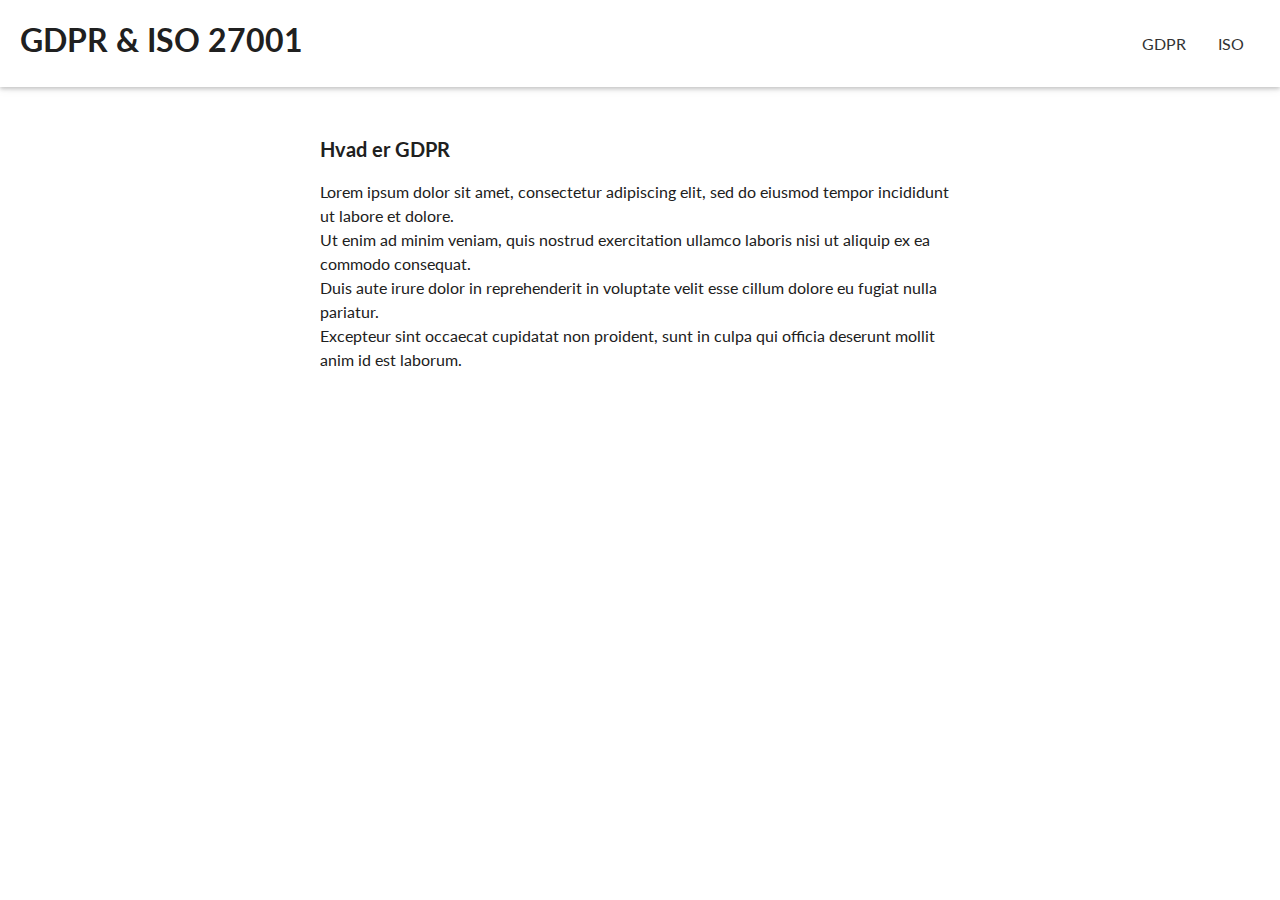
==== gdpr.html @ 6a45ba1f "changes" ====
<html>
<head>
    <title>Infosite</title>
    <meta charset='utf-8'>
    <link rel="stylesheet" href="style.css">
    <link href="https://fonts.googleapis.com/css?family=Lato&display=swap" rel="stylesheet">
</head>
    
<body>

    <header>
        <h1><a href="index.html">GDPR & ISO 27001</a></h1>
        <nav>
            <ul>
                <li><a href="gdpr.html">GDPR</a></li>
                <li><a href="iso.html">ISO</a></li>
            </ul>
        </nav>
    </header>

    <div class="content">
        <h2>Hvad er GDPR</h2>
        <br>
        <p>
            Lorem ipsum dolor sit amet, consectetur adipiscing elit, sed do eiusmod tempor incididunt ut labore et dolore.<br> 
            Ut enim ad minim veniam, quis nostrud exercitation ullamco laboris nisi ut aliquip ex ea commodo consequat.<br>
            Duis aute irure dolor in reprehenderit in voluptate velit esse cillum dolore eu fugiat nulla pariatur.<br>
            Excepteur sint occaecat cupidatat non proident, sunt in culpa qui officia deserunt mollit anim id est laborum.    
        </p>    
    </div>

<footer>
</footer>

</body>
    
</html>
---- style.css ----
*{
    box-sizing: border-box;
    padding: 0;
    margin: 0;
  }

body {
  font-family: 'Lato', sans-serif;
  background-color: #fff;
}

header {
    text-align: left;
    padding: 20px;
    background: #fff;
    display: flex;
    justify-content: space-between;
    box-shadow: 0 2px 4px 0 rgba(0, 0, 0, 0.2), 0 3px 10px 0 rgba(0, 0, 0, 0.05);
  
}

.headerImage {
    background-image: url("images/header.png"); 
    height: 500px;
    background-position: center;
    background-repeat: no-repeat;
    background-size: cover;
}

.content {
    padding-top: 50px;
    padding-left: 25%;
    padding-right: 25%;
    padding-bottom: 50px;
}

h1 a {
    text-decoration: none;
    color: #202020;
}

h2 {
    font-size: 20px;
    color: #202020;
}

p {
    font-size: 16px;
    color: #202020; 
    line-height: 1.5em;
}

ul {
    list-style-type: none;
    padding: 0;
    display: flex;
}

li {
    float: left;
}
  
  li a {
    display: block;
    color: #333;
    padding: 14px 16px;
    text-decoration: none;
}

li a:hover {
    color: #ccc;
}
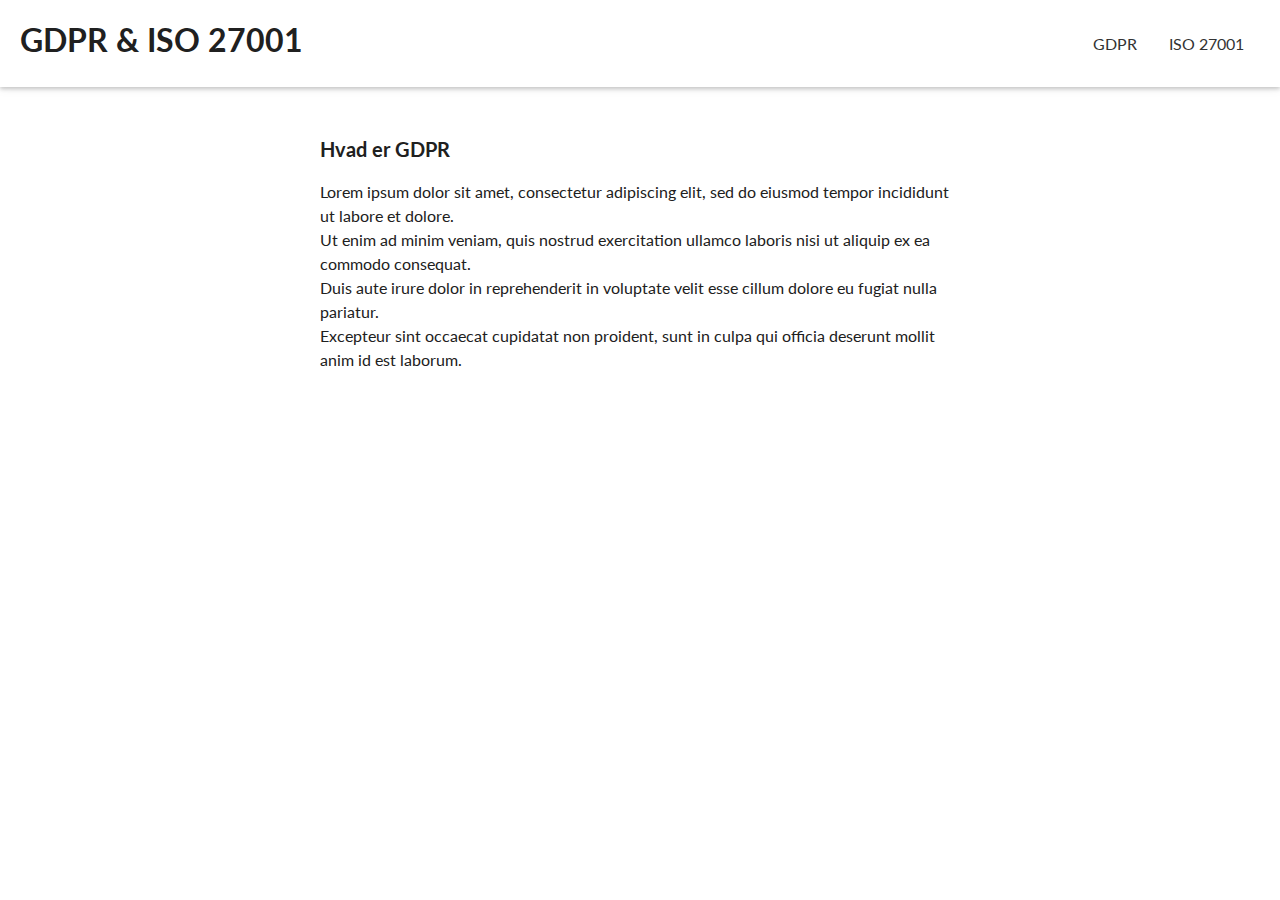
==== commit dca2000d: "changes" ====
--- a/gdpr.html
+++ b/gdpr.html
@@ -13,7 +13,7 @@
         <nav>
             <ul>
                 <li><a href="gdpr.html">GDPR</a></li>
-                <li><a href="iso.html">ISO</a></li>
+                <li><a href="iso.html">ISO 27001</a></li>
             </ul>
         </nav>
     </header>
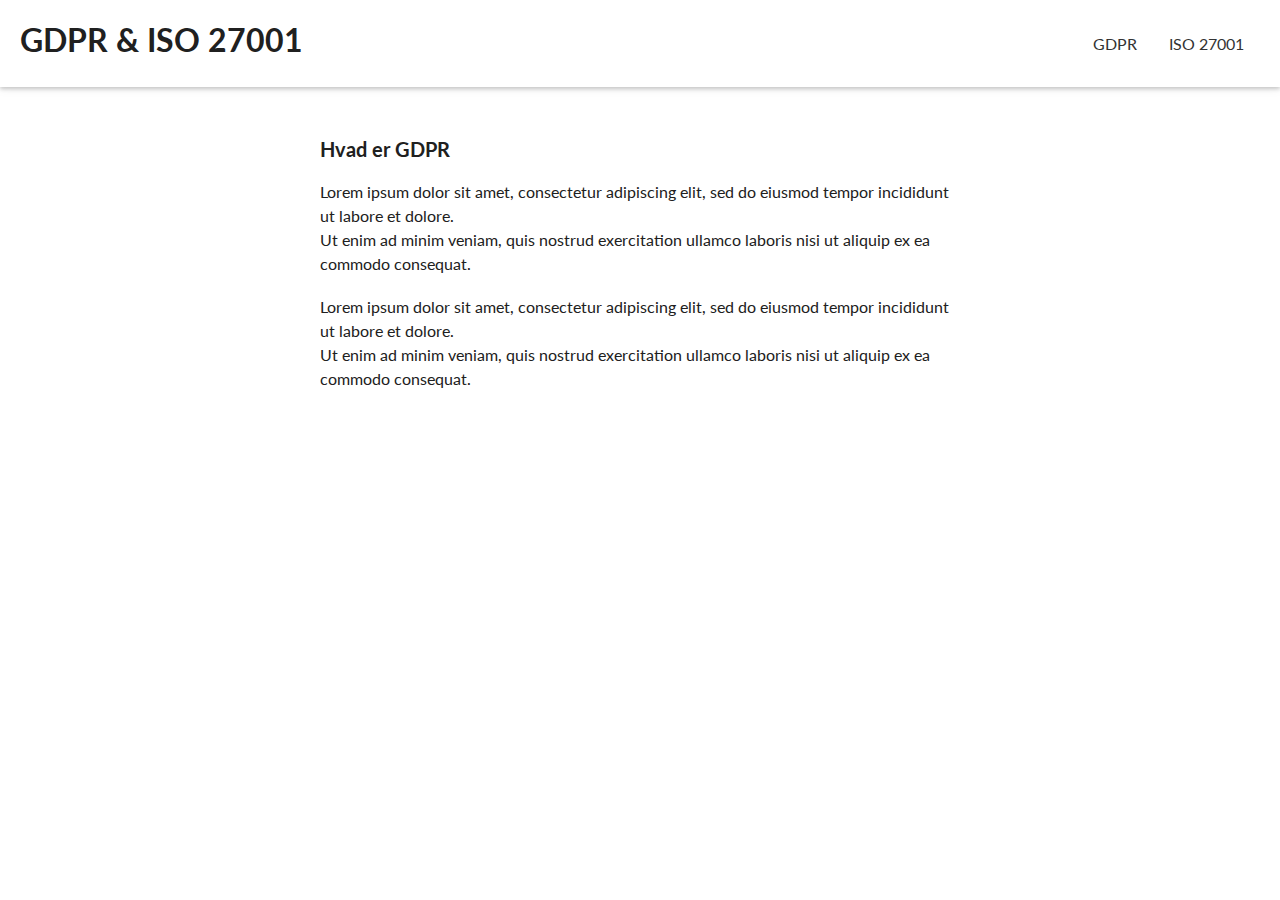
==== commit 699ae696: "changes" ====
--- a/gdpr.html
+++ b/gdpr.html
@@ -23,10 +23,13 @@
         <br>
         <p>
             Lorem ipsum dolor sit amet, consectetur adipiscing elit, sed do eiusmod tempor incididunt ut labore et dolore.<br> 
-            Ut enim ad minim veniam, quis nostrud exercitation ullamco laboris nisi ut aliquip ex ea commodo consequat.<br>
-            Duis aute irure dolor in reprehenderit in voluptate velit esse cillum dolore eu fugiat nulla pariatur.<br>
-            Excepteur sint occaecat cupidatat non proident, sunt in culpa qui officia deserunt mollit anim id est laborum.    
-        </p>    
+            Ut enim ad minim veniam, quis nostrud exercitation ullamco laboris nisi ut aliquip ex ea commodo consequat.  
+        </p>
+        <br>
+        <p>
+            Lorem ipsum dolor sit amet, consectetur adipiscing elit, sed do eiusmod tempor incididunt ut labore et dolore.<br> 
+            Ut enim ad minim veniam, quis nostrud exercitation ullamco laboris nisi ut aliquip ex ea commodo consequat.  
+        </p>   
     </div>
 
 <footer>
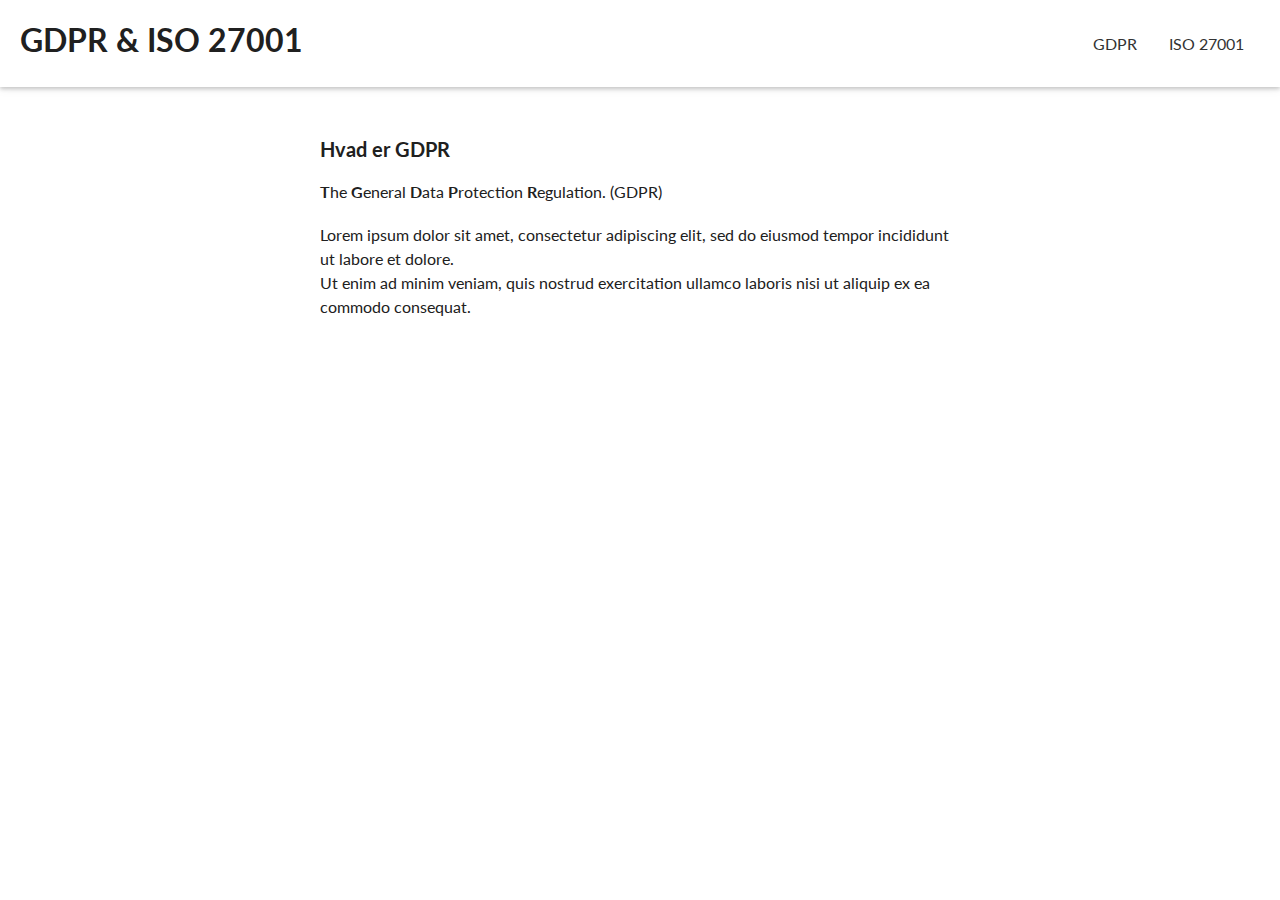
==== commit 5ac7f0ec: "changes" ====
--- a/gdpr.html
+++ b/gdpr.html
@@ -22,8 +22,7 @@
         <h2>Hvad er GDPR</h2>
         <br>
         <p>
-            Lorem ipsum dolor sit amet, consectetur adipiscing elit, sed do eiusmod tempor incididunt ut labore et dolore.<br> 
-            Ut enim ad minim veniam, quis nostrud exercitation ullamco laboris nisi ut aliquip ex ea commodo consequat.  
+            <b>T</b>he <b>G</b>eneral <b>D</b>ata <b>P</b>rotection <b>R</b>egulation. (GDPR)
         </p>
         <br>
         <p>
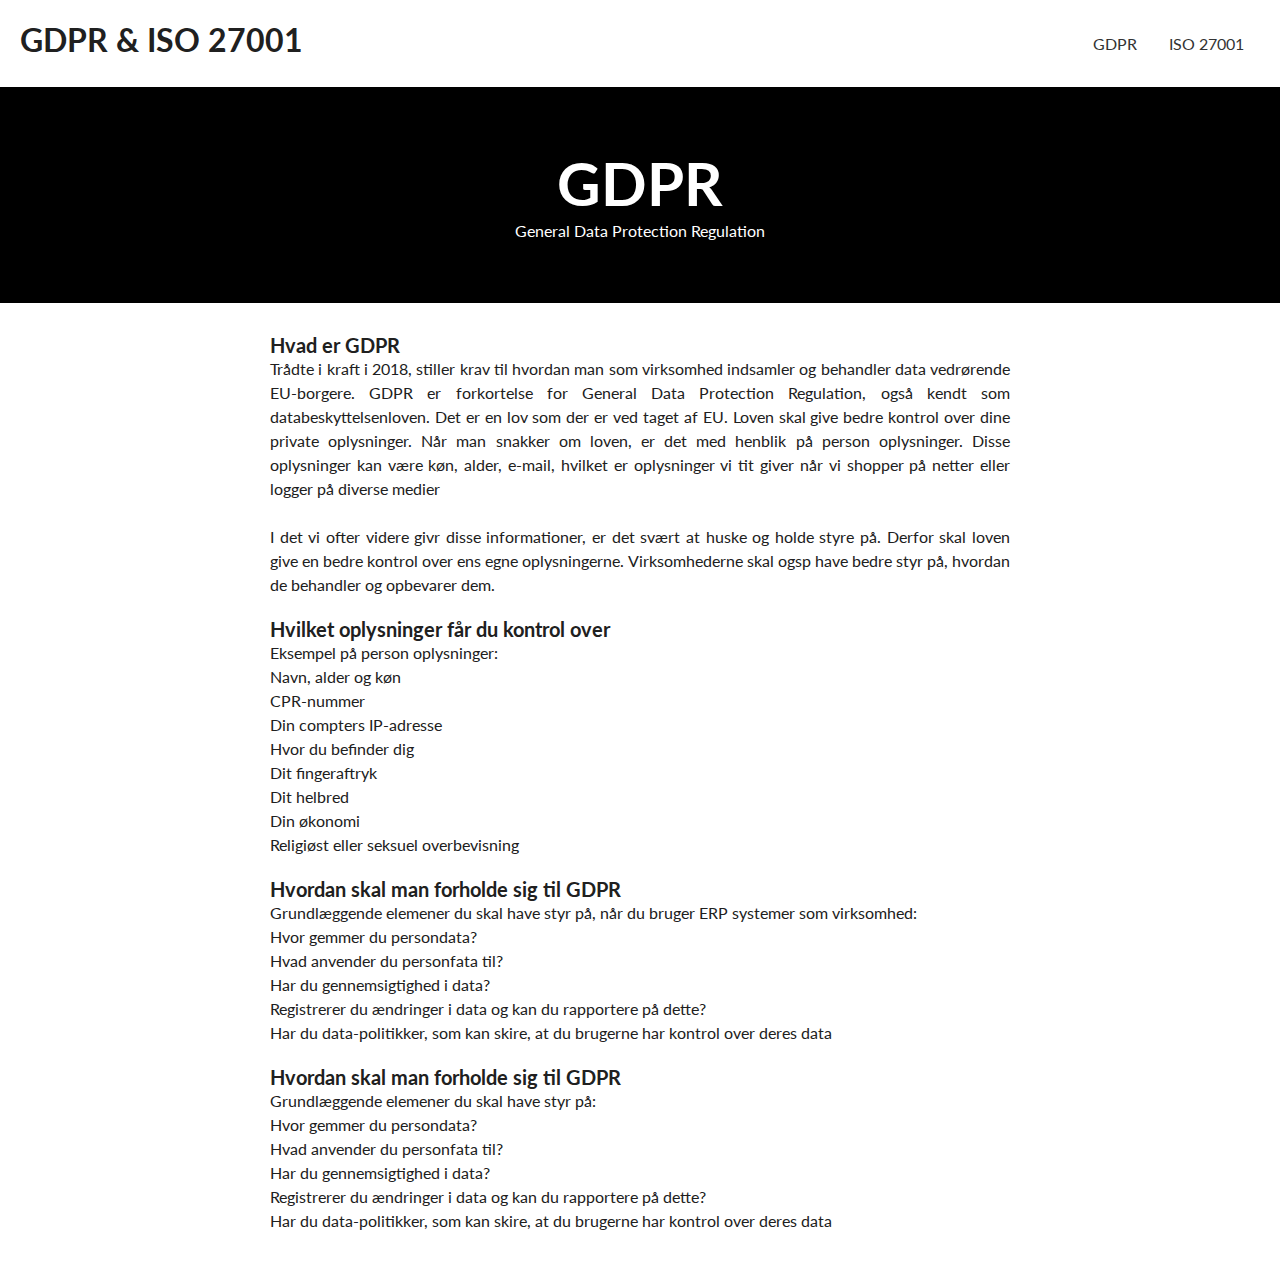
==== commit b5fc4476: "Hanna håber det virker hahah" ====
--- a/gdpr.html
+++ b/gdpr.html
@@ -18,17 +18,60 @@
         </nav>
     </header>
 
-    <div class="content">
-        <h2>Hvad er GDPR</h2>
-        <br>
-        <p>
-            <b>T</b>he <b>G</b>eneral <b>D</b>ata <b>P</b>rotection <b>R</b>egulation. (GDPR)
-        </p>
-        <br>
-        <p>
-            Lorem ipsum dolor sit amet, consectetur adipiscing elit, sed do eiusmod tempor incididunt ut labore et dolore.<br> 
-            Ut enim ad minim veniam, quis nostrud exercitation ullamco laboris nisi ut aliquip ex ea commodo consequat.  
-        </p>   
+    <div class="hgdpr">
+        <h1>GDPR</h1>
+        <p class="hvid">General Data Protection Regulation</p>
+    </div>
+      
+    <div class="content1">
+        <div class="info">
+            <h2>Hvad er GDPR</h2>
+            <p> Trådte i kraft i 2018, stiller krav til hvordan man som virksomhed indsamler og behandler data vedrørende
+                EU-borgere.
+                GDPR er forkortelse for General Data Protection Regulation, også kendt som databeskyttelsenloven.
+                Det er en lov som der er ved taget af EU. Loven skal give bedre kontrol over dine private oplysninger. Når
+                man snakker om loven, er det med henblik på person oplysninger. Disse oplysninger kan være køn, alder,
+                e-mail, hvilket er oplysninger vi tit giver når vi shopper på
+                netter eller logger på diverse medier
+                <br><br>
+                I det vi ofter videre givr disse informationer, er det svært at huske og holde styre på. Derfor skal loven
+                give en bedre kontrol over ens egne oplysningerne.
+                Virksomhederne skal ogsp have bedre styr på, hvordan de behandler og opbevarer dem.
+            </p>
+        </div>
+        <div class="info">
+            <h2>Hvilket oplysninger får du kontrol over</h2>
+            <p>Eksempel på person oplysninger:</p>
+                <p>Navn, alder og køn</p>
+                <p>CPR-nummer</p>
+                <p>Din compters IP-adresse</p>
+                <p>Hvor du befinder dig</p>
+                <p>Dit fingeraftryk</p>
+                <p>Dit helbred</p>
+                <p>Din økonomi</p>
+                <p>Religiøst eller seksuel overbevisning</p>
+        </div>
+    
+        <div class="info">
+            <h2>Hvordan skal man forholde sig til GDPR</h2>
+            <p>Grundlæggende elemener du skal have styr på, når du bruger ERP systemer som virksomhed:</p>
+                <p>Hvor gemmer du persondata?</p>
+                <p>Hvad anvender du personfata til?</p>
+                <p>Har du gennemsigtighed i data?</p>
+                <p>Registrerer du ændringer i data og kan du rapportere på dette?</p>
+                <p>Har du data-politikker, som kan skire, at du brugerne har kontrol over deres data </p>
+        </div>
+
+
+        <div class="info">
+            <h2>Hvordan skal man forholde sig til GDPR</h2>
+            <p>Grundlæggende elemener du skal have styr på:</p>
+                <p>Hvor gemmer du persondata?</p>
+                <p>Hvad anvender du personfata til?</p>
+                <p>Har du gennemsigtighed i data?</p>
+                <p>Registrerer du ændringer i data og kan du rapportere på dette?</p>
+                <p>Har du data-politikker, som kan skire, at du brugerne har kontrol over deres data </p>
+        </div>
     </div>
 
 <footer>
--- a/style.css
+++ b/style.css
@@ -69,4 +69,29 @@
 
 li a:hover {
     color: #ccc;
+}
+
+.hgdpr {
+    padding: 60px;
+    text-align: center;
+    background: black;
+    color: white;
+    font-size: 30px;
+  }
+  
+  /* Page Content */
+  .content1 {
+    padding:20px;
+    max-width: 800px;
+    margin: 0 auto;
+    text-align: justify;
+}
+
+  .info{
+      padding: 10px;
+      text-align: justify;
+      }
+   
+.hvid{
+    color: white;
 }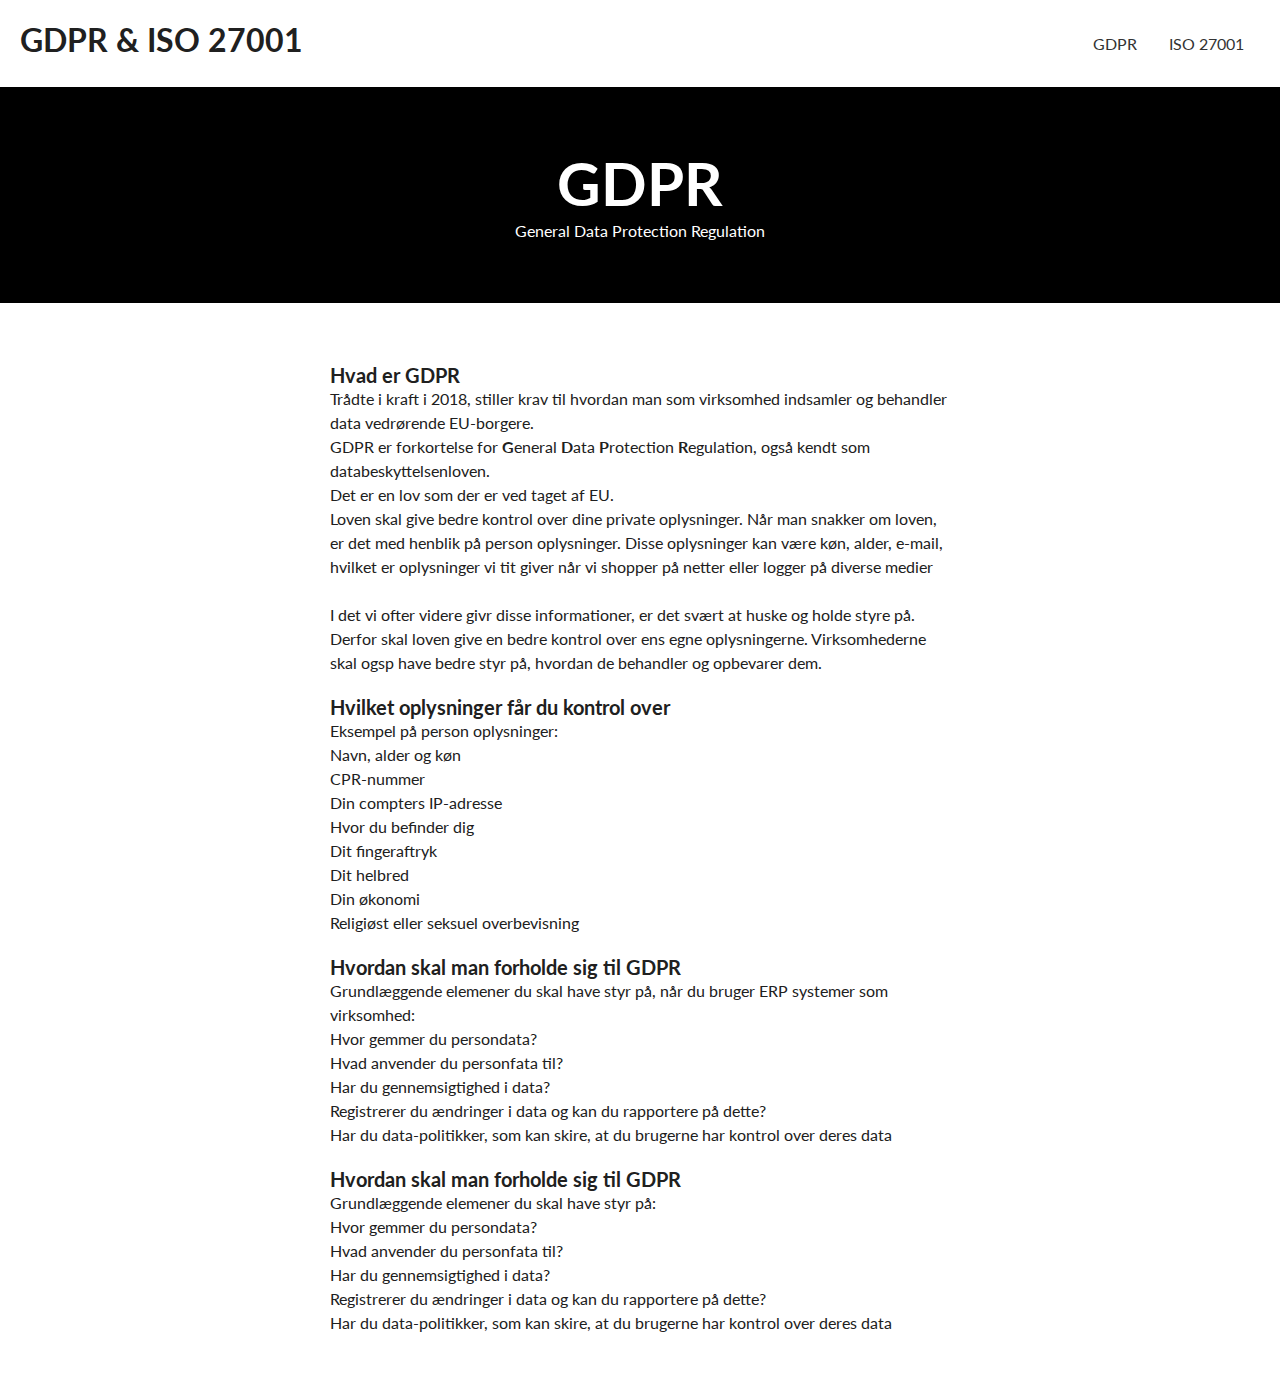
==== commit f7280a47: "det virker!" ====
--- a/gdpr.html
+++ b/gdpr.html
@@ -23,13 +23,14 @@
         <p class="hvid">General Data Protection Regulation</p>
     </div>
       
-    <div class="content1">
+    <div class="content">
         <div class="info">
             <h2>Hvad er GDPR</h2>
             <p> Trådte i kraft i 2018, stiller krav til hvordan man som virksomhed indsamler og behandler data vedrørende
-                EU-borgere.
-                GDPR er forkortelse for General Data Protection Regulation, også kendt som databeskyttelsenloven.
-                Det er en lov som der er ved taget af EU. Loven skal give bedre kontrol over dine private oplysninger. Når
+                EU-borgere.<br>
+                GDPR er forkortelse for <b>G</b>eneral <b>D</b>ata <b>P</b>rotection <b>R</b>egulation, også kendt som databeskyttelsenloven.<br>
+                Det er en lov som der er ved taget af EU.<br>
+                Loven skal give bedre kontrol over dine private oplysninger. Når
                 man snakker om loven, er det med henblik på person oplysninger. Disse oplysninger kan være køn, alder,
                 e-mail, hvilket er oplysninger vi tit giver når vi shopper på
                 netter eller logger på diverse medier
--- a/style.css
+++ b/style.css
@@ -77,20 +77,11 @@
     background: black;
     color: white;
     font-size: 30px;
-  }
-  
-  /* Page Content */
-  .content1 {
-    padding:20px;
-    max-width: 800px;
-    margin: 0 auto;
-    text-align: justify;
 }
 
-  .info{
+.info{
       padding: 10px;
-      text-align: justify;
-      }
+}
    
 .hvid{
     color: white;
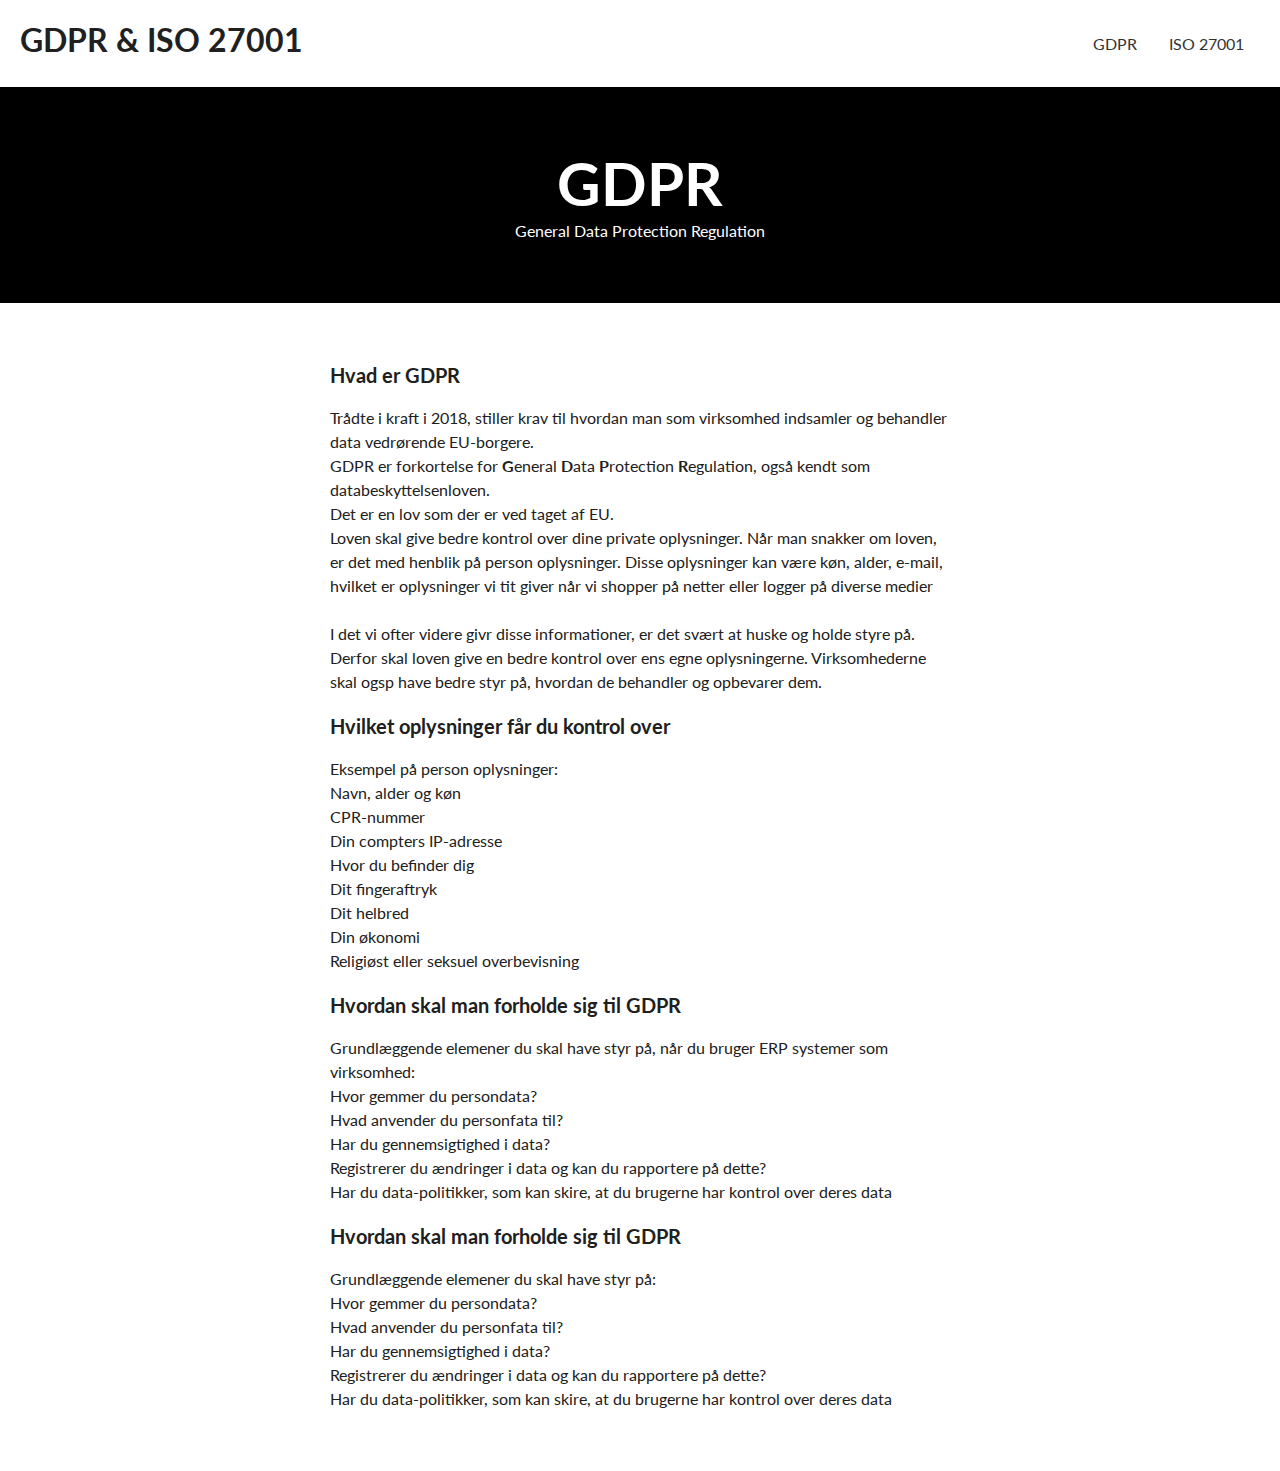
==== commit b5935231: "done" ====
--- a/gdpr.html
+++ b/gdpr.html
@@ -26,6 +26,7 @@
     <div class="content">
         <div class="info">
             <h2>Hvad er GDPR</h2>
+            <br>
             <p> Trådte i kraft i 2018, stiller krav til hvordan man som virksomhed indsamler og behandler data vedrørende
                 EU-borgere.<br>
                 GDPR er forkortelse for <b>G</b>eneral <b>D</b>ata <b>P</b>rotection <b>R</b>egulation, også kendt som databeskyttelsenloven.<br>
@@ -42,6 +43,7 @@
         </div>
         <div class="info">
             <h2>Hvilket oplysninger får du kontrol over</h2>
+            <br>
             <p>Eksempel på person oplysninger:</p>
                 <p>Navn, alder og køn</p>
                 <p>CPR-nummer</p>
@@ -55,6 +57,7 @@
     
         <div class="info">
             <h2>Hvordan skal man forholde sig til GDPR</h2>
+            <br>
             <p>Grundlæggende elemener du skal have styr på, når du bruger ERP systemer som virksomhed:</p>
                 <p>Hvor gemmer du persondata?</p>
                 <p>Hvad anvender du personfata til?</p>
@@ -66,6 +69,7 @@
 
         <div class="info">
             <h2>Hvordan skal man forholde sig til GDPR</h2>
+            <br>
             <p>Grundlæggende elemener du skal have styr på:</p>
                 <p>Hvor gemmer du persondata?</p>
                 <p>Hvad anvender du personfata til?</p>
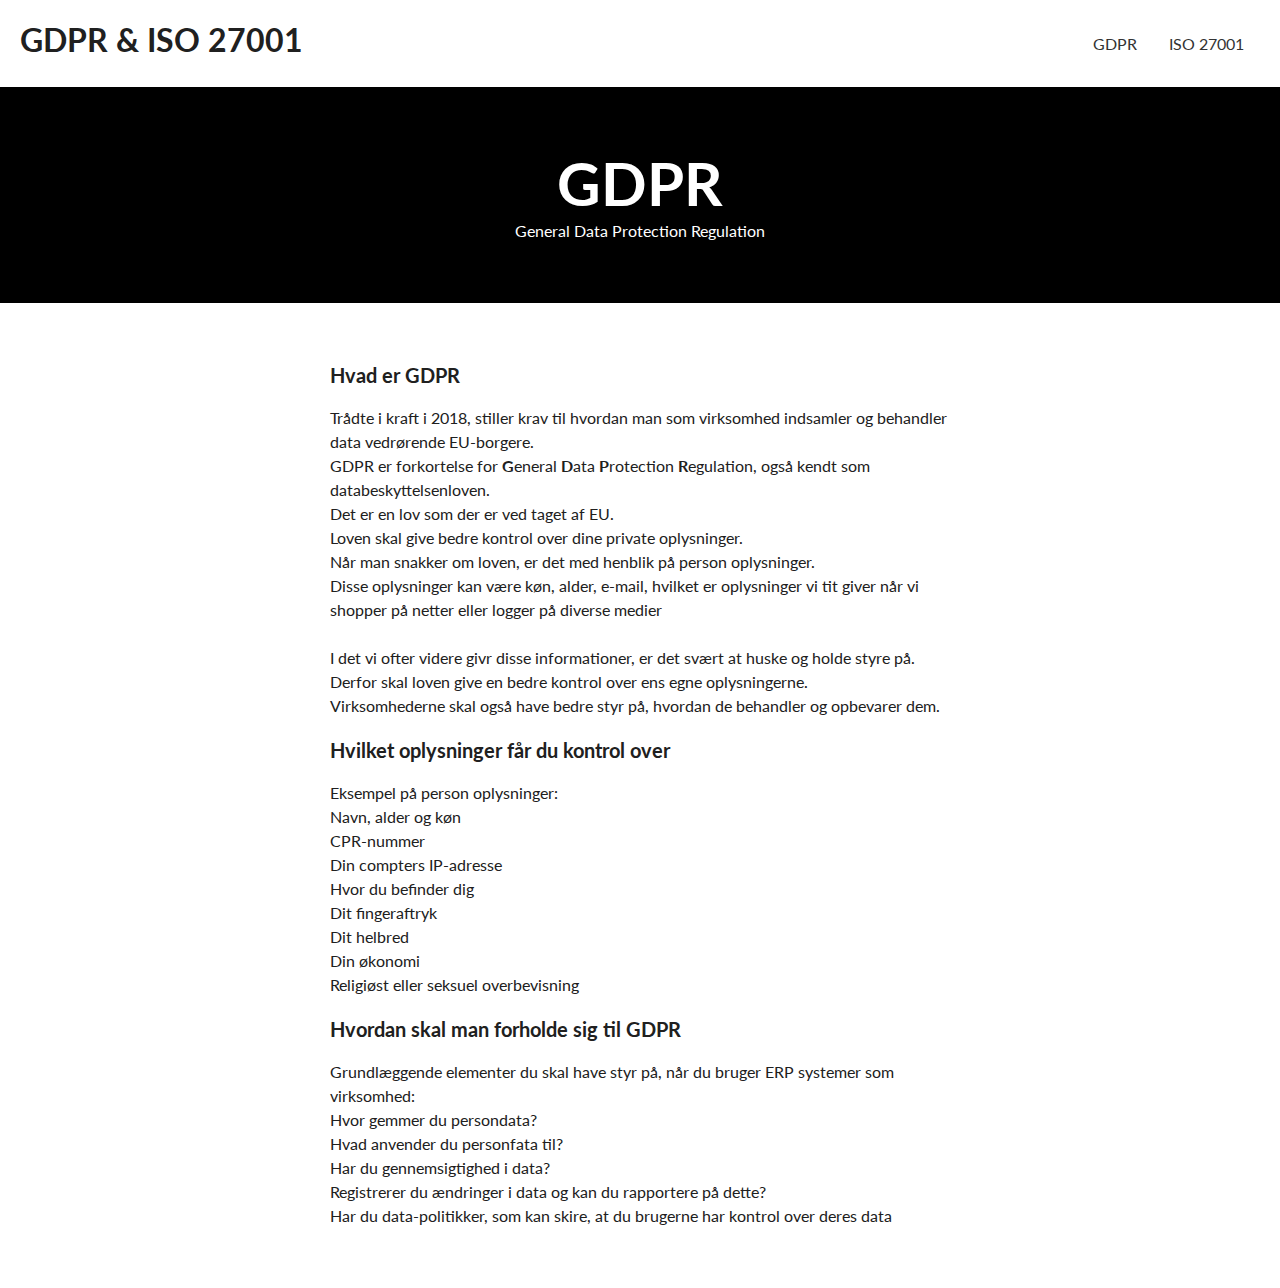
==== commit 2a169b24: "done" ====
--- a/gdpr.html
+++ b/gdpr.html
@@ -31,14 +31,14 @@
                 EU-borgere.<br>
                 GDPR er forkortelse for <b>G</b>eneral <b>D</b>ata <b>P</b>rotection <b>R</b>egulation, også kendt som databeskyttelsenloven.<br>
                 Det er en lov som der er ved taget af EU.<br>
-                Loven skal give bedre kontrol over dine private oplysninger. Når
-                man snakker om loven, er det med henblik på person oplysninger. Disse oplysninger kan være køn, alder,
-                e-mail, hvilket er oplysninger vi tit giver når vi shopper på
+                Loven skal give bedre kontrol over dine private oplysninger.<br>
+                Når man snakker om loven, er det med henblik på person oplysninger.<br> 
+                Disse oplysninger kan være køn, alder, e-mail, hvilket er oplysninger vi tit giver når vi shopper på
                 netter eller logger på diverse medier
                 <br><br>
                 I det vi ofter videre givr disse informationer, er det svært at huske og holde styre på. Derfor skal loven
-                give en bedre kontrol over ens egne oplysningerne.
-                Virksomhederne skal ogsp have bedre styr på, hvordan de behandler og opbevarer dem.
+                give en bedre kontrol over ens egne oplysningerne.<br>
+                Virksomhederne skal også have bedre styr på, hvordan de behandler og opbevarer dem.
             </p>
         </div>
         <div class="info">
@@ -58,19 +58,7 @@
         <div class="info">
             <h2>Hvordan skal man forholde sig til GDPR</h2>
             <br>
-            <p>Grundlæggende elemener du skal have styr på, når du bruger ERP systemer som virksomhed:</p>
-                <p>Hvor gemmer du persondata?</p>
-                <p>Hvad anvender du personfata til?</p>
-                <p>Har du gennemsigtighed i data?</p>
-                <p>Registrerer du ændringer i data og kan du rapportere på dette?</p>
-                <p>Har du data-politikker, som kan skire, at du brugerne har kontrol over deres data </p>
-        </div>
-
-
-        <div class="info">
-            <h2>Hvordan skal man forholde sig til GDPR</h2>
-            <br>
-            <p>Grundlæggende elemener du skal have styr på:</p>
+            <p>Grundlæggende elementer du skal have styr på, når du bruger ERP systemer som virksomhed:</p>
                 <p>Hvor gemmer du persondata?</p>
                 <p>Hvad anvender du personfata til?</p>
                 <p>Har du gennemsigtighed i data?</p>
